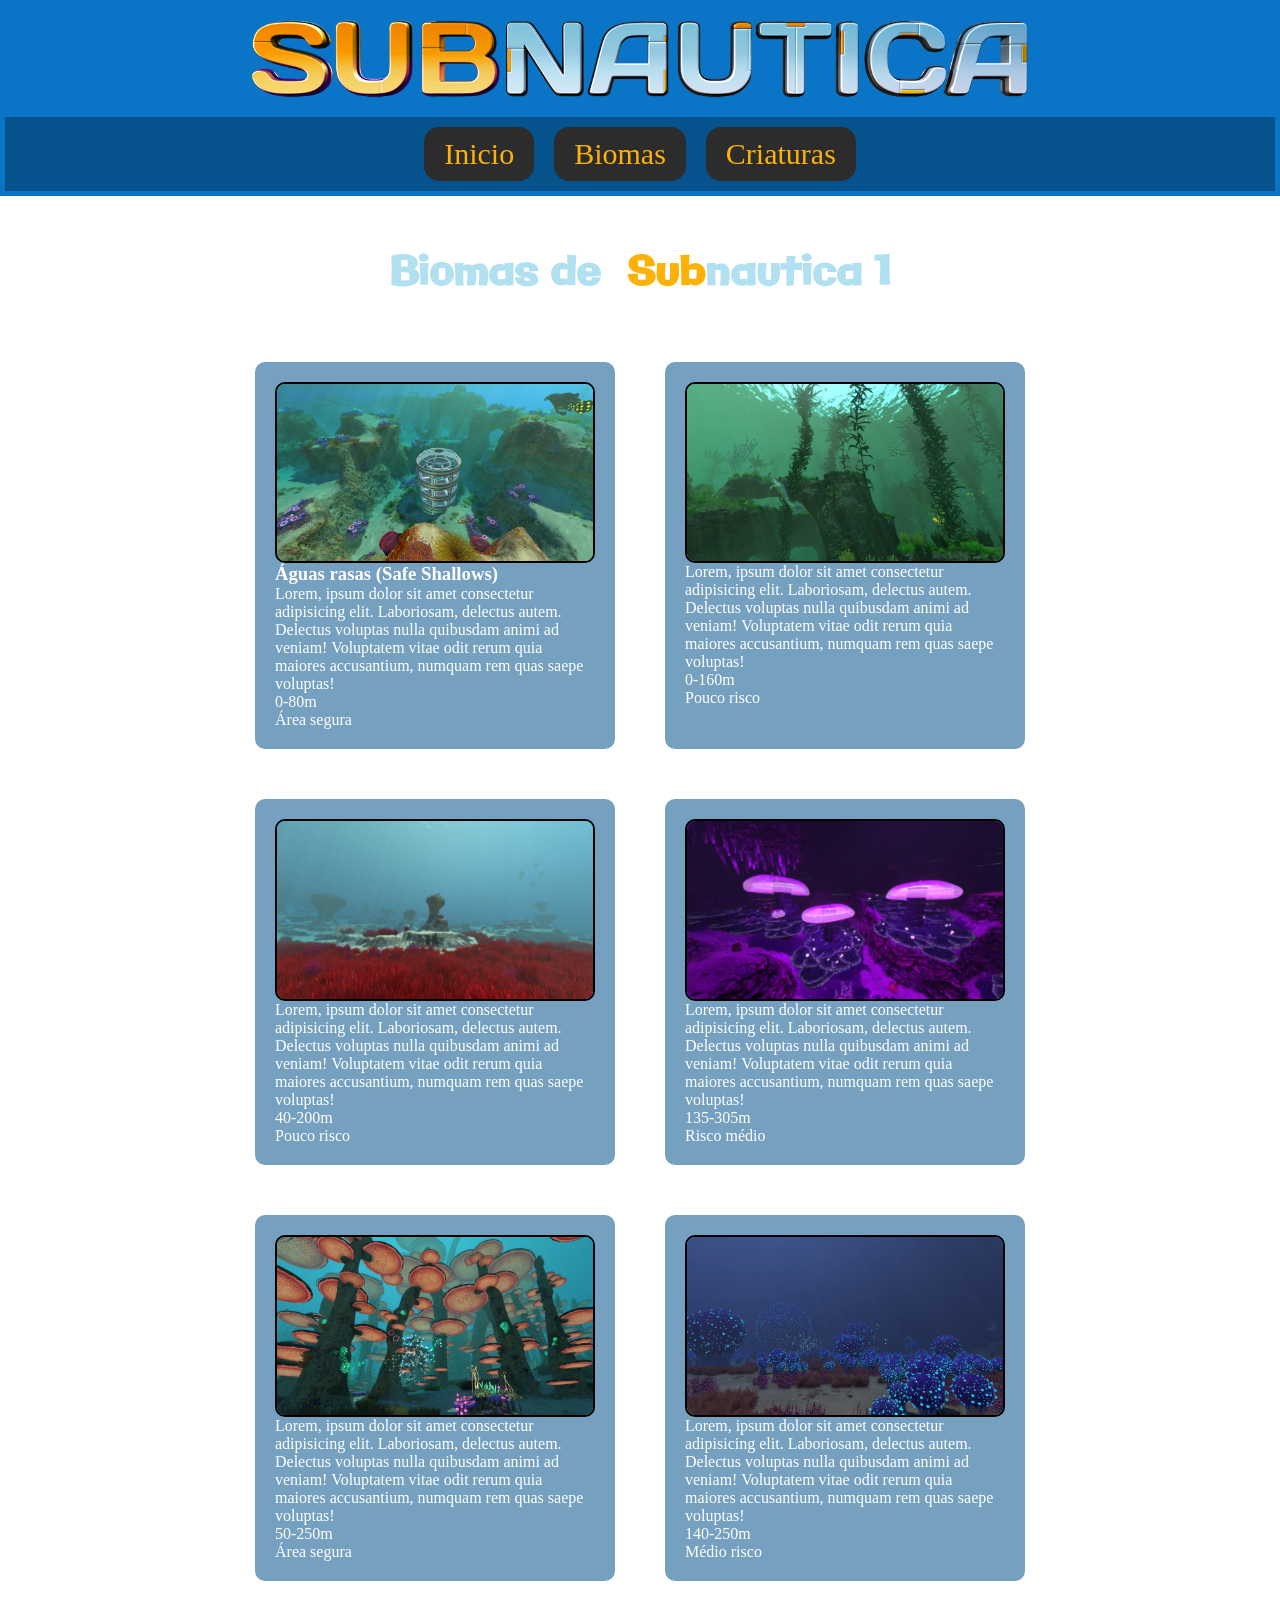
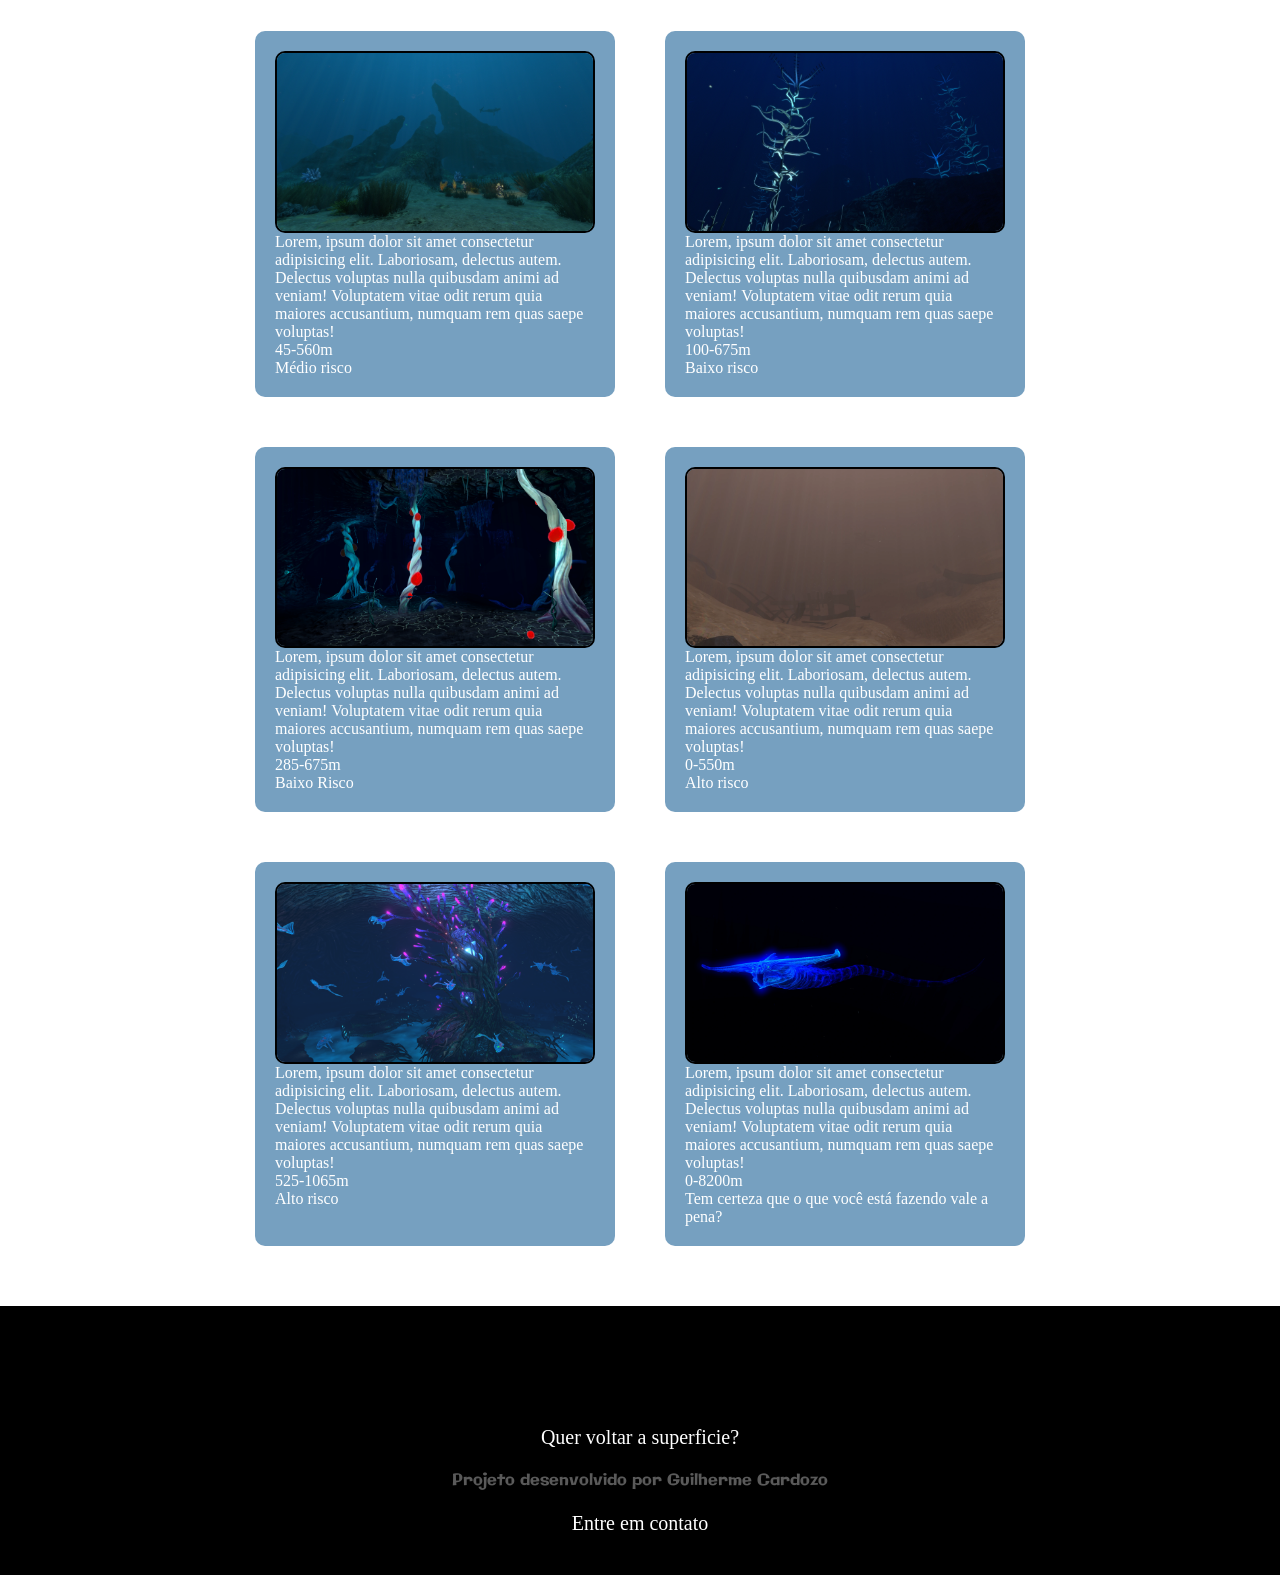
==== biomas.html @ dc1a4489 "Projeto subnautica versão 2" ====
<!DOCTYPE html>
<html lang="pt-br">

<head>
    <meta charset="UTF-8">
    <meta name="viewport" content="width=device-width, initial-scale=1.0">
    <link rel="shortcut icon" href="./imagens/favicon.png" type="image/x-icon">
    <title>Biomas - Subnautica</title>
    <link rel="stylesheet" href="./biomas.css">
</head>

<body>
    <header id="header-biomas"> <!--Cabeçalho do Site-->
            
        <img src="./imagens/Subnautica_logo.png" alt="subnautica" width="800px">

        <nav> <!--Menu de Navegação-->
            <a href="./index.html">Inicio</a>
            <a href="./biomas.html">Biomas</a>
            <a href="./criaturas.html">Criaturas</a>
        </nav>

    </header>
    <main>
        <section id="biomas-subnautica"> <!--Seção de Biomas do Primeiro Jogo-->

            <h2>Biomas de <span class="sub">Sub</span>nautica 1</h2><!--Título da seção de biomas de subnautica 1-->
            <div class="container-biomas-subnautica">
                <article class="card"> <!--Artigo sobre as Safe Shallows-->
                    <img src="./imagens/biome-Safe-Shallows.jpg" alt="biome-Safe-Shallows">
                    <h3>Águas rasas (Safe Shallows)</h3>
                    <p>Lorem, ipsum dolor sit amet consectetur adipisicing elit. Laboriosam, delectus autem. Delectus
                        voluptas nulla quibusdam animi ad veniam! Voluptatem vitae odit rerum quia maiores accusantium,
                        numquam rem quas saepe voluptas!</p>
                        <span>0-80m</span>
                        <span>Área segura</span>
                </article>

                <article class="card">
                    <img src="./imagens/biome-Kelp-Forest.webp" alt="biome-Kelp-Forest">
                    <h3></h3>
                    <p>Lorem, ipsum dolor sit amet consectetur adipisicing elit. Laboriosam, delectus autem. Delectus
                        voluptas nulla quibusdam animi ad veniam! Voluptatem vitae odit rerum quia maiores accusantium,
                        numquam rem quas saepe voluptas!</p>
                        <span>0-160m</span>
                        <span>Pouco risco</span>
                </article>

                <article class="card">
                    <img src="./imagens/biome-Grassy_Plateaus.webp" alt="biome-Grassy_Plateaus">
                    <h3></h3>
                    <p>Lorem, ipsum dolor sit amet consectetur adipisicing elit. Laboriosam, delectus autem. Delectus
                        voluptas nulla quibusdam animi ad veniam! Voluptatem vitae odit rerum quia maiores accusantium,
                        numquam rem quas saepe voluptas!</p>
                        <span>40-200m</span>
                        <span>Pouco risco</span>
                </article>

                <article class="card">
                    <img src="./imagens/biome-Jellyshroom-Cave.webp" alt="biome-Jellyshroom-Cave">
                    <h3></h3>
                    <p>Lorem, ipsum dolor sit amet consectetur adipisicing elit. Laboriosam, delectus autem. Delectus
                        voluptas nulla quibusdam animi ad veniam! Voluptatem vitae odit rerum quia maiores accusantium,
                        numquam rem quas saepe voluptas!</p>
                        <span>135-305m</span>
                        <span>Risco médio</span>
                </article>

                <article class="card">
                    <img src="./imagens/biome-Mushroom-forest.webp" alt="biome-Mushroom-forest">
                    <h3></h3>
                    <p>Lorem, ipsum dolor sit amet consectetur adipisicing elit. Laboriosam, delectus autem. Delectus
                        voluptas nulla quibusdam animi ad veniam! Voluptatem vitae odit rerum quia maiores accusantium,
                        numquam rem quas saepe voluptas!</p>
                        <span>50-250m</span>
                        <span>Área segura</span>
                </article>

                <article class="card">
                    <img src="./imagens/biome-Bulb-Zone.webp" alt="biome-Bulb-Zone">
                    <h3></h3>
                    <p>Lorem, ipsum dolor sit amet consectetur adipisicing elit. Laboriosam, delectus autem. Delectus
                        voluptas nulla quibusdam animi ad veniam! Voluptatem vitae odit rerum quia maiores accusantium,
                        numquam rem quas saepe voluptas!</p>
                        <span>140-250m</span>
                        <span>Médio risco</span>
                </article>

                <article class="card">
                    <img src="./imagens/biome-Crag-Field.webp" alt="biome-Crag-Field">
                    <h3></h3>
                    <p>Lorem, ipsum dolor sit amet consectetur adipisicing elit. Laboriosam, delectus autem. Delectus
                        voluptas nulla quibusdam animi ad veniam! Voluptatem vitae odit rerum quia maiores accusantium,
                        numquam rem quas saepe voluptas!</p>
                        <span>45-560m</span>
                        <span>Médio risco</span>
                </article>

                <article class="card">
                    <img src="./imagens/biome-Blood-Kelp-Zone.webp" alt="biome-Blood-Kelp-Zone">
                    <h3></h3>
                    <p>Lorem, ipsum dolor sit amet consectetur adipisicing elit. Laboriosam, delectus autem. Delectus
                        voluptas nulla quibusdam animi ad veniam! Voluptatem vitae odit rerum quia maiores accusantium,
                        numquam rem quas saepe voluptas!</p>
                        <span>100-675m</span>
                        <span>Baixo risco</span>
                </article>

                <article class="card">
                    <img src="./imagens/biome-BloodKelp-Caves.webp" alt="biome-BloodKelp-Caves">
                    <h3></h3>
                    <p>Lorem, ipsum dolor sit amet consectetur adipisicing elit. Laboriosam, delectus autem. Delectus
                        voluptas nulla quibusdam animi ad veniam! Voluptatem vitae odit rerum quia maiores accusantium,
                        numquam rem quas saepe voluptas!</p>
                        <span>285-675m</span>
                        <span>Baixo Risco</span>
                </article>

                <article class="card">
                    <img src="./imagens/biome-Crash-Zone.webp" alt="biome-Crash-Zone">
                    <h3></h3>
                    <p>Lorem, ipsum dolor sit amet consectetur adipisicing elit. Laboriosam, delectus autem. Delectus
                        voluptas nulla quibusdam animi ad veniam! Voluptatem vitae odit rerum quia maiores accusantium,
                        numquam rem quas saepe voluptas!</p>
                        <span>0-550m</span>
                        <span>Alto risco</span>
                </article>

                <article class="card">
                    <img src="./imagens/biome-Lost-river.png" alt="biome-Lost-river">
                    <h3></h3>
                    <p>Lorem, ipsum dolor sit amet consectetur adipisicing elit. Laboriosam, delectus autem. Delectus
                        voluptas nulla quibusdam animi ad veniam! Voluptatem vitae odit rerum quia maiores accusantium,
                        numquam rem quas saepe voluptas!</p>
                        <span>525-1065m</span>
                        <span>Alto risco</span>
                </article>

                <article class="card">
                    <img src="./imagens/biome-dead-zone.webp" alt="biome-dead-zone">
                    <h3></h3>
                    <p>Lorem, ipsum dolor sit amet consectetur adipisicing elit. Laboriosam, delectus autem. Delectus
                        voluptas nulla quibusdam animi ad veniam! Voluptatem vitae odit rerum quia maiores accusantium,
                        numquam rem quas saepe voluptas!</p>
                        <span>0-8200m</span>
                        <span>Tem certeza que o que você está fazendo vale a pena?</span>
                </article>
            </div>
        </section>
    </main>

    <footer>
        <a href="#header-biomas">Quer voltar a superficie?</a>
        <p>Projeto desenvolvido por Guilherme Cardozo</p>
        <a href="https://guikardz0.github.io/Portifolio/" target="_blank">Entre em contato</a>
    </footer>
</body>

</html>
---- biomas.css ----
@import url('https://fonts.cdnfonts.com/css/mobitale-original');
@import url('https://fonts.googleapis.com/css2?family=Galindo&display=swap');

*{
    box-sizing: border-box;
    scroll-behavior: smooth;
    margin: 0%;
    padding: 0%;
}


body{
    display: flex;
    flex-direction: column;
    align-items: center;
}

.sub{ /*Configurações para a parte amarela dos títulos ">sub<nautica"*/
    color: rgb(253, 178, 9);
    padding-left: 15px;
}


/*Configurações do cabeçalho da página*/




header{ /* Configurações das características de todo conteúdo do header */
    background-color: rgb(10, 117, 199);
    padding: 5px;
    width: 100%;
    text-align: center;
}   


nav a{ /* Configurações das características de todo conteúdo dos links do nav */
    color: rgb(253, 178, 9); /*Cor do texto*/
    text-decoration: none; /*Remove a linha inferior do link*/
    font-size: 30px; /*Muda o tamanho da fonte dos links do nav*/
    display: inline-block; /*Muda o formato*/
    background-color: rgb(44, 44, 44); /*Muda a cor de fundo as âncoras*/
    margin: 10px; /*Adiciona margem externa entre as âncoras*/
    padding: 10px 20px;/*Adiciona margem interna para as âncoras do nav*/
    border-radius: 15px;/*Arredonda as arestas das caixas das âncoras*/
}

nav a:hover{ /*Configurações de animação para quando o mouse está sobre os link do menu de navegação*/
    background-color: rgb(73, 111, 236);
    transform:translateY(-5px);
    transition: 0.5s;
}

nav{ /*Configurações do menu de navegação do site*/
    background-color: rgb(6, 82, 141);
    display: flex;
    justify-content: center;
}




/*Configurações da seção de biomas do primeiro jogo*/




#biomas-subnautica{ /*Configurações da caixa que engloba todos os biomas do primeiro jogo*/
    background-image: linear-gradient(rgba(0, 5, 46, 0.5)), url(./imagens/subnautica-map.jpg);
    background-size: cover;
    background-repeat:no-repeat ;
    background-position: center;
    color: white;
}

#biomas-subnautica h2{ /*Configurações do título da seção de biomas de subnautica 1*/
    font-size: 40px;
    font-family: "Galindo", sans-serif;
    color: rgb(177, 224, 241);
    text-align: center;
    padding-top: 50px;
}

.container-biomas-subnautica{
    display: flex;
    flex-wrap: wrap;
    gap: 30px;
    justify-content: center;
    align-items: stretch;
    padding: 50px;
}

.card{ /*Configurações das caixas que são os cards*/
    width: 360px;
    padding: 20px;
    margin: 10px;
    border-radius: 10px;
    background-color: rgba(6, 83, 141, 0.548);
    display: flex;
    flex-direction: column;
}

.card img{ /*Configurações das imagens dos cards de biomas*/
    width: 100%;
    border-radius: 10px;
    border: solid black 2px;
}

.card:hover{
    background-color: rgb(0, 7, 27);
    transform: translateY(-10px);
    width: 410px;
    transition: 1s;
}






















/*CSS para o footer*/




footer{ /*Configurações da caixa que engloba todo o footer*/
    background-color: black;
    padding: 100px 0px 20px 0px;
    display: flex;
    justify-content: center;
    align-items: center;
    flex-direction: column;
    width: 100%;
}

footer p{ /*Configurações do parágrafo do footer*/
    font-family: "Galindo", sans-serif;
    color: rgb(90, 90, 90);
}

footer a{ /*Configurações do link no footer*/
    color: white;
    text-decoration: none;
    font-size: 20px;
    padding: 20px;
}
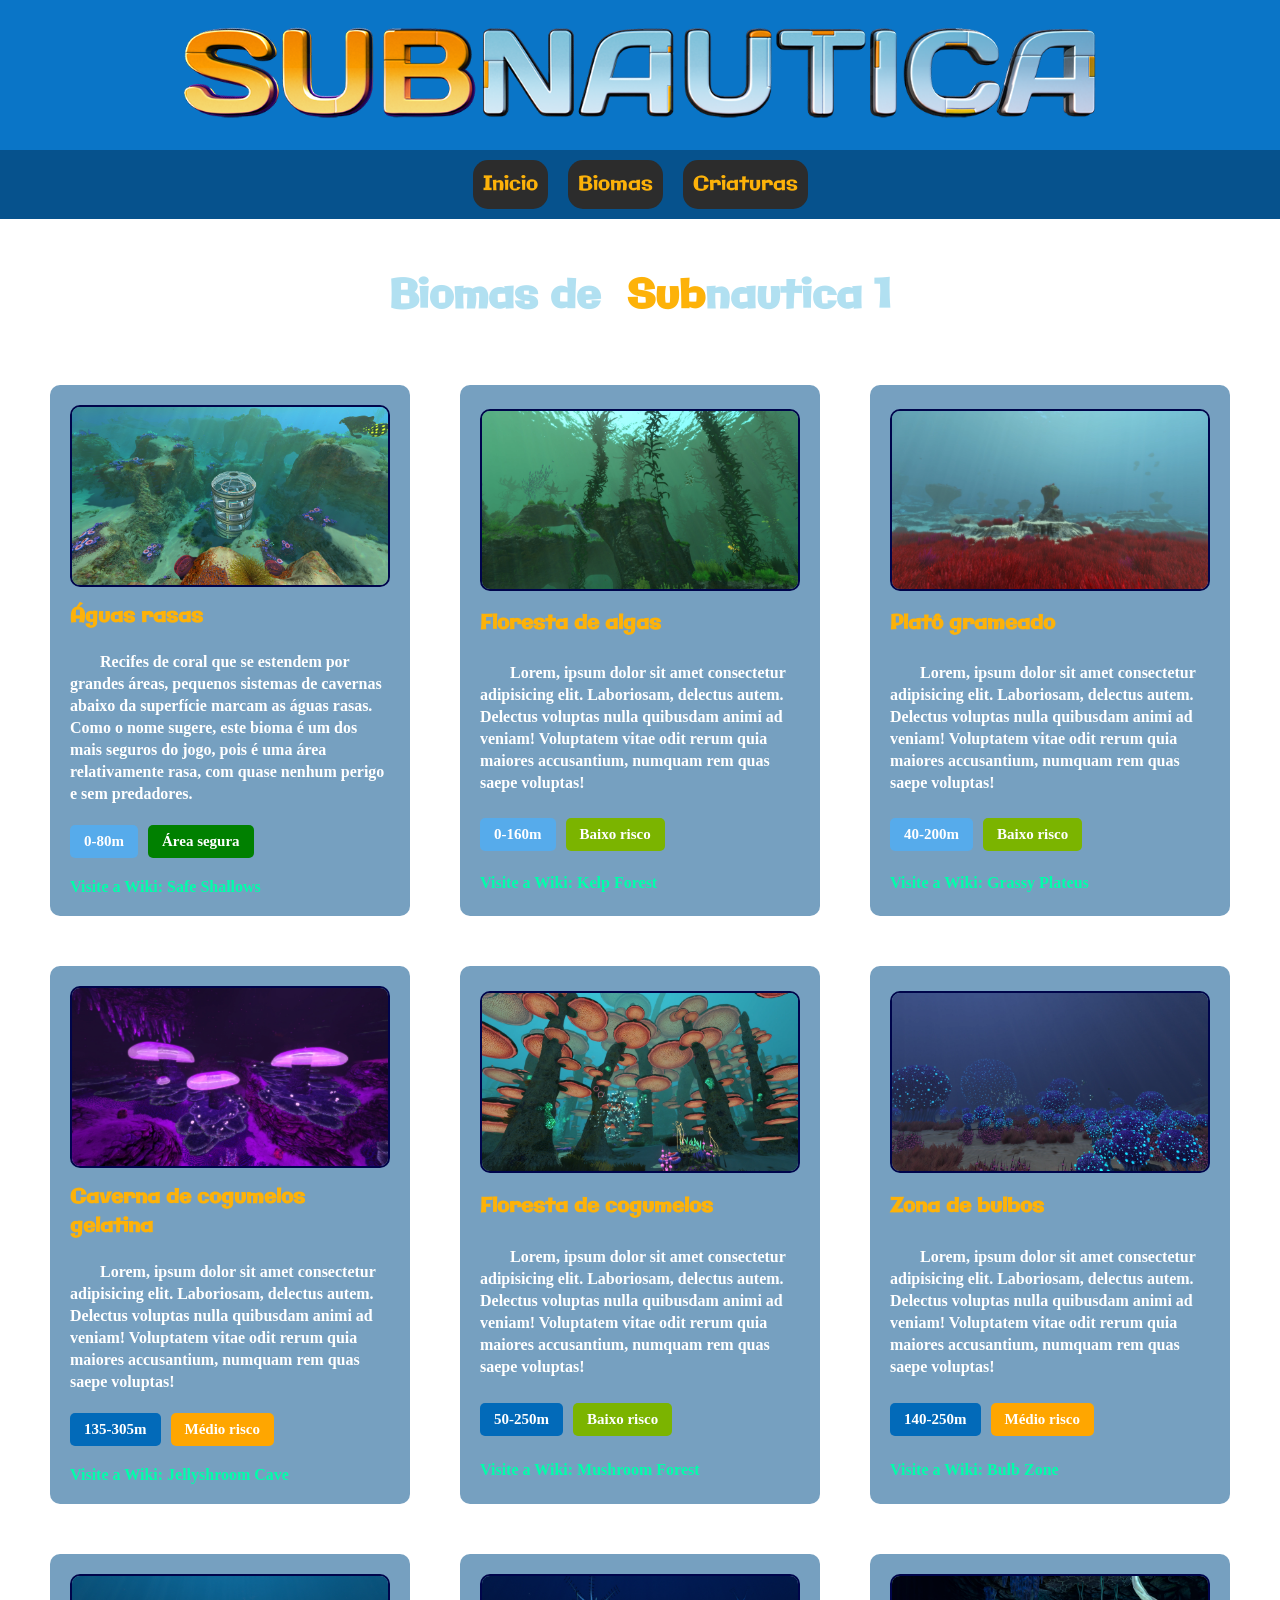
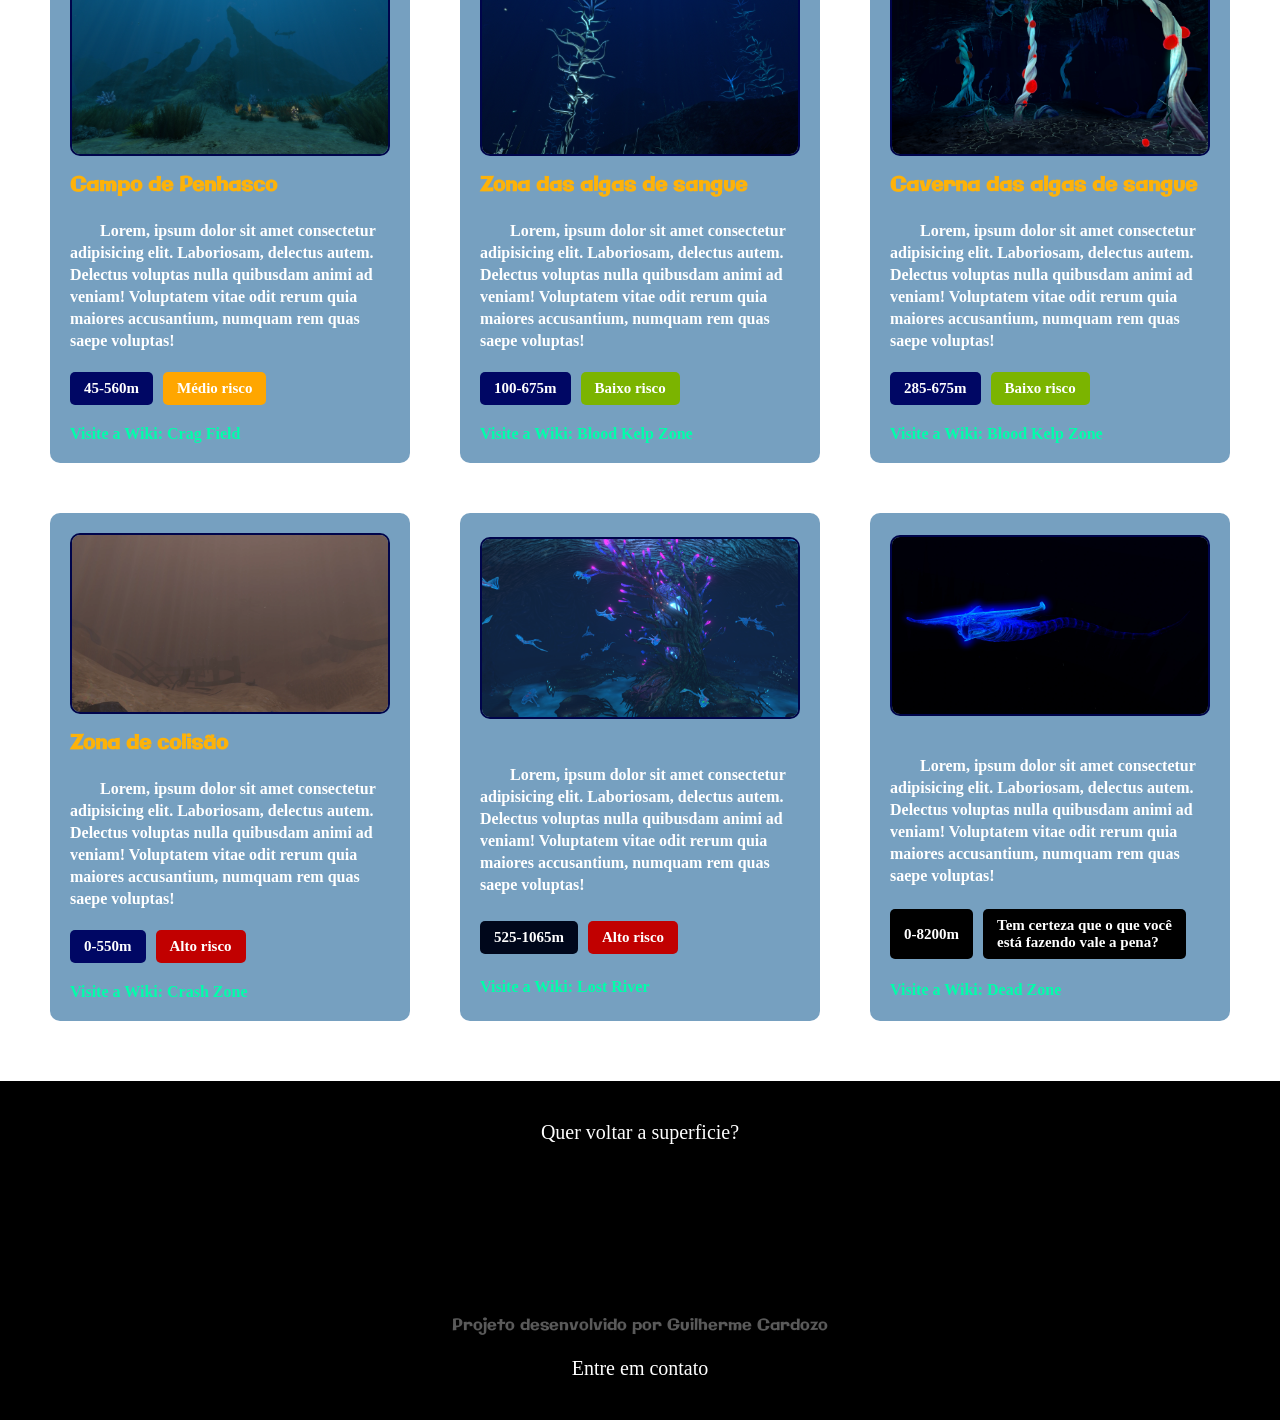
==== commit c412abae: "Projeto Subnautica Versão 3" ====
--- a/biomas.html
+++ b/biomas.html
@@ -11,7 +11,7 @@
 
 <body>
     <header id="header-biomas"> <!--Cabeçalho do Site-->
-            
+
         <img src="./imagens/Subnautica_logo.png" alt="subnautica" width="800px">
 
         <nav> <!--Menu de Navegação-->
@@ -25,125 +25,163 @@
         <section id="biomas-subnautica"> <!--Seção de Biomas do Primeiro Jogo-->
 
             <h2>Biomas de <span class="sub">Sub</span>nautica 1</h2><!--Título da seção de biomas de subnautica 1-->
+           
             <div class="container-biomas-subnautica">
+
                 <article class="card"> <!--Artigo sobre as Safe Shallows-->
                     <img src="./imagens/biome-Safe-Shallows.jpg" alt="biome-Safe-Shallows">
-                    <h3>Águas rasas (Safe Shallows)</h3>
-                    <p>Lorem, ipsum dolor sit amet consectetur adipisicing elit. Laboriosam, delectus autem. Delectus
+                    <h3>Águas rasas</h3>
+                    <p style="text-indent: 30px;">Recifes de coral que se estendem por grandes áreas, pequenos sistemas de cavernas abaixo da
+                        superfície marcam as águas rasas. Como o nome sugere, este bioma é um dos mais seguros do jogo,
+                        pois é uma área relativamente rasa, com quase nenhum perigo e sem predadores.</p>
+                    <div class="tags">
+                        <span class="tag raso">0-80m</span>
+                        <span class="tag seguro">Área segura</span>
+                    </div>
+                    <a href="https://subnautica.fandom.com/wiki/Safe_Shallows" class="wiki" target="_blank">Visite a Wiki: Safe Shallows</a>
+                </article>
+
+                <article class="card"><!--Artigo sobre a Kelp Forest-->
+                    <img src="./imagens/biome-Kelp-Forest.webp" alt="biome-Kelp-Forest">
+                    <h3>Floresta de algas</h3>
+                    <p style="text-indent: 30px;">Lorem, ipsum dolor sit amet consectetur adipisicing elit. Laboriosam, delectus autem. Delectus
                         voluptas nulla quibusdam animi ad veniam! Voluptatem vitae odit rerum quia maiores accusantium,
                         numquam rem quas saepe voluptas!</p>
-                        <span>0-80m</span>
-                        <span>Área segura</span>
-                </article>
-
-                <article class="card">
-                    <img src="./imagens/biome-Kelp-Forest.webp" alt="biome-Kelp-Forest">
-                    <h3></h3>
-                    <p>Lorem, ipsum dolor sit amet consectetur adipisicing elit. Laboriosam, delectus autem. Delectus
-                        voluptas nulla quibusdam animi ad veniam! Voluptatem vitae odit rerum quia maiores accusantium,
-                        numquam rem quas saepe voluptas!</p>
-                        <span>0-160m</span>
-                        <span>Pouco risco</span>
+                    <div class="tags">
+                        <span class="tag raso">0-160m</span>
+                        <span class="tag baixo">Baixo risco</span>
+                    </div>
+                    <a href="https://subnautica.fandom.com/wiki/Kelp_Forest" class="wiki" target="_blank">Visite a Wiki: Kelp Forest</a>
                 </article>
 
                 <article class="card">
                     <img src="./imagens/biome-Grassy_Plateaus.webp" alt="biome-Grassy_Plateaus">
-                    <h3></h3>
-                    <p>Lorem, ipsum dolor sit amet consectetur adipisicing elit. Laboriosam, delectus autem. Delectus
+                    <h3>Platô grameado</h3>
+                    <p style="text-indent: 30px;">Lorem, ipsum dolor sit amet consectetur adipisicing elit. Laboriosam, delectus autem. Delectus
                         voluptas nulla quibusdam animi ad veniam! Voluptatem vitae odit rerum quia maiores accusantium,
                         numquam rem quas saepe voluptas!</p>
-                        <span>40-200m</span>
-                        <span>Pouco risco</span>
+                    <div class="tags">
+                        <span class="tag raso">40-200m</span>
+                        <span class="tag baixo">Baixo risco</span>
+                    </div>
+                    <a href="https://subnautica.fandom.com/wiki/Grassy_Plateaus" class="wiki" target="_blank">Visite a Wiki: Grassy Plateus</a>
                 </article>
 
                 <article class="card">
                     <img src="./imagens/biome-Jellyshroom-Cave.webp" alt="biome-Jellyshroom-Cave">
-                    <h3></h3>
-                    <p>Lorem, ipsum dolor sit amet consectetur adipisicing elit. Laboriosam, delectus autem. Delectus
+                    <h3>Caverna de cogumelos gelatina</h3>
+                    <p style="text-indent: 30px;">Lorem, ipsum dolor sit amet consectetur adipisicing elit. Laboriosam, delectus autem. Delectus
                         voluptas nulla quibusdam animi ad veniam! Voluptatem vitae odit rerum quia maiores accusantium,
                         numquam rem quas saepe voluptas!</p>
-                        <span>135-305m</span>
-                        <span>Risco médio</span>
+                    <div class="tags">
+                        <span class="tag fundo">135-305m</span>
+                        <span class="tag medio">Médio risco</span>
+                    </div>
+                    <a href="https://subnautica.fandom.com/wiki/Jellyshroom_Cave" class="wiki" target="_blank">Visite a Wiki: Jellyshroom Cave</a>
                 </article>
 
                 <article class="card">
                     <img src="./imagens/biome-Mushroom-forest.webp" alt="biome-Mushroom-forest">
-                    <h3></h3>
-                    <p>Lorem, ipsum dolor sit amet consectetur adipisicing elit. Laboriosam, delectus autem. Delectus
+                    <h3>Floresta de cogumelos</h3>
+                    <p style="text-indent: 30px;">Lorem, ipsum dolor sit amet consectetur adipisicing elit. Laboriosam, delectus autem. Delectus
                         voluptas nulla quibusdam animi ad veniam! Voluptatem vitae odit rerum quia maiores accusantium,
                         numquam rem quas saepe voluptas!</p>
-                        <span>50-250m</span>
-                        <span>Área segura</span>
+                    <div class="tags">
+                        <span class="tag fundo">50-250m</span>
+                        <span class="tag baixo">Baixo risco</span>
+                    </div>
+                    <a href="https://subnautica.fandom.com/wiki/Mushroom_Forest" class="wiki" target="_blank">Visite a Wiki: Mushroom Forest</a>
                 </article>
 
                 <article class="card">
                     <img src="./imagens/biome-Bulb-Zone.webp" alt="biome-Bulb-Zone">
-                    <h3></h3>
-                    <p>Lorem, ipsum dolor sit amet consectetur adipisicing elit. Laboriosam, delectus autem. Delectus
+                    <h3>Zona de bulbos</h3>
+                    <p style="text-indent: 30px;">Lorem, ipsum dolor sit amet consectetur adipisicing elit. Laboriosam, delectus autem. Delectus
                         voluptas nulla quibusdam animi ad veniam! Voluptatem vitae odit rerum quia maiores accusantium,
                         numquam rem quas saepe voluptas!</p>
-                        <span>140-250m</span>
-                        <span>Médio risco</span>
+                    <div class="tags">
+                        <span class="tag fundo">140-250m</span>
+                        <span class="tag medio">Médio risco</span>
+                    </div>
+                    <a href="https://subnautica.fandom.com/wiki/Bulb_Zone" class="wiki" target="_blank">Visite a Wiki: Bulb Zone</a>
                 </article>
 
                 <article class="card">
                     <img src="./imagens/biome-Crag-Field.webp" alt="biome-Crag-Field">
-                    <h3></h3>
-                    <p>Lorem, ipsum dolor sit amet consectetur adipisicing elit. Laboriosam, delectus autem. Delectus
+                    <h3>Campo de Penhasco</h3>
+                    <p style="text-indent: 30px;">Lorem, ipsum dolor sit amet consectetur adipisicing elit. Laboriosam, delectus autem. Delectus
                         voluptas nulla quibusdam animi ad veniam! Voluptatem vitae odit rerum quia maiores accusantium,
                         numquam rem quas saepe voluptas!</p>
-                        <span>45-560m</span>
-                        <span>Médio risco</span>
+                    <div class="tags">
+                        <span class="tag profundo">45-560m</span>
+                        <span class="tag medio">Médio risco</span>
+                    </div>
+                    <a href="https://subnautica.fandom.com/wiki/Crag_Field" class="wiki" target="_blank">Visite a Wiki: Crag Field</a>
                 </article>
 
                 <article class="card">
                     <img src="./imagens/biome-Blood-Kelp-Zone.webp" alt="biome-Blood-Kelp-Zone">
-                    <h3></h3>
-                    <p>Lorem, ipsum dolor sit amet consectetur adipisicing elit. Laboriosam, delectus autem. Delectus
+                    <h3>Zona das algas de sangue</h3>
+                    <p style="text-indent: 30px;">Lorem, ipsum dolor sit amet consectetur adipisicing elit. Laboriosam, delectus autem. Delectus
                         voluptas nulla quibusdam animi ad veniam! Voluptatem vitae odit rerum quia maiores accusantium,
                         numquam rem quas saepe voluptas!</p>
-                        <span>100-675m</span>
-                        <span>Baixo risco</span>
+                    <div class="tags">
+                        <span class="tag profundo">100-675m</span>
+                        <span class="tag baixo">Baixo risco</span>
+                    </div>
+                    <a href="https://subnautica.fandom.com/wiki/Blood_Kelp_Zone" class="wiki" target="_blank">Visite a Wiki: Blood Kelp Zone</a>
                 </article>
 
                 <article class="card">
                     <img src="./imagens/biome-BloodKelp-Caves.webp" alt="biome-BloodKelp-Caves">
-                    <h3></h3>
-                    <p>Lorem, ipsum dolor sit amet consectetur adipisicing elit. Laboriosam, delectus autem. Delectus
+                    <h3>Caverna das algas de sangue</h3>
+                    <p style="text-indent: 30px;">Lorem, ipsum dolor sit amet consectetur adipisicing elit. Laboriosam, delectus autem. Delectus
                         voluptas nulla quibusdam animi ad veniam! Voluptatem vitae odit rerum quia maiores accusantium,
                         numquam rem quas saepe voluptas!</p>
-                        <span>285-675m</span>
-                        <span>Baixo Risco</span>
+                    <div class="tags">
+                        <span class="tag profundo">285-675m</span>
+                        <span class="tag baixo">Baixo risco</span>
+                    </div>
+                    <a href="https://subnautica.fandom.com/wiki/Blood_Kelp_Caves" class="wiki" target="_blank">Visite a Wiki: Blood Kelp Zone</a>
                 </article>
 
                 <article class="card">
                     <img src="./imagens/biome-Crash-Zone.webp" alt="biome-Crash-Zone">
-                    <h3></h3>
-                    <p>Lorem, ipsum dolor sit amet consectetur adipisicing elit. Laboriosam, delectus autem. Delectus
+                    <h3>Zona de colisão</h3>
+                    <p style="text-indent: 30px;">Lorem, ipsum dolor sit amet consectetur adipisicing elit. Laboriosam, delectus autem. Delectus
                         voluptas nulla quibusdam animi ad veniam! Voluptatem vitae odit rerum quia maiores accusantium,
                         numquam rem quas saepe voluptas!</p>
-                        <span>0-550m</span>
-                        <span>Alto risco</span>
+                    <div class="tags">
+                        <span class="tag profundo">0-550m</span>
+                        <span class="tag alto">Alto risco</span>
+                    </div>
+                    <a href="https://subnautica.fandom.com/wiki/Crash_Zone" class="wiki" target="_blank">Visite a Wiki: Crash Zone</a>
                 </article>
 
                 <article class="card">
                     <img src="./imagens/biome-Lost-river.png" alt="biome-Lost-river">
                     <h3></h3>
-                    <p>Lorem, ipsum dolor sit amet consectetur adipisicing elit. Laboriosam, delectus autem. Delectus
+                    <p style="text-indent: 30px;">Lorem, ipsum dolor sit amet consectetur adipisicing elit. Laboriosam, delectus autem. Delectus
                         voluptas nulla quibusdam animi ad veniam! Voluptatem vitae odit rerum quia maiores accusantium,
                         numquam rem quas saepe voluptas!</p>
-                        <span>525-1065m</span>
-                        <span>Alto risco</span>
+                    <div class="tags">
+                        <span class="tag profundezas">525-1065m</span>
+                        <span class="tag alto">Alto risco</span>
+                    </div>
+                    <a href="https://subnautica.fandom.com/wiki/Lost_River" class="wiki" target="_blank">Visite a Wiki: Lost River</a>
                 </article>
 
                 <article class="card">
                     <img src="./imagens/biome-dead-zone.webp" alt="biome-dead-zone">
                     <h3></h3>
-                    <p>Lorem, ipsum dolor sit amet consectetur adipisicing elit. Laboriosam, delectus autem. Delectus
+                    <p style="text-indent: 30px;">Lorem, ipsum dolor sit amet consectetur adipisicing elit. Laboriosam, delectus autem. Delectus
                         voluptas nulla quibusdam animi ad veniam! Voluptatem vitae odit rerum quia maiores accusantium,
                         numquam rem quas saepe voluptas!</p>
-                        <span>0-8200m</span>
-                        <span>Tem certeza que o que você está fazendo vale a pena?</span>
+                    <div class="tags">
+                        <span class="tag dead">0-8200m</span>
+                        <span class="tag dead">Tem certeza que o que você<br> está fazendo vale a pena?</span>
+                    </div>
+                    <a href="" class="wiki">Visite a Wiki: Dead Zone</a>
                 </article>
             </div>
         </section>
--- a/biomas.css
+++ b/biomas.css
@@ -13,6 +13,7 @@
     display: flex;
     flex-direction: column;
     align-items: center;
+    cursor: url(./imagens/peeperCursor.png) auto;
 }
 
 .sub{ /*Configurações para a parte amarela dos títulos ">sub<nautica"*/
@@ -21,28 +22,37 @@
 }
 
 
+
+
+
 /*Configurações do cabeçalho da página*/
+
 
 
 
 
 header{ /* Configurações das características de todo conteúdo do header */
     background-color: rgb(10, 117, 199);
-    padding: 5px;
     width: 100%;
     text-align: center;
 }   
 
+header img{ /*Configurações da imagem do cabeçalho*/
+    width: 75%;
+    padding: 10px;
+}
 
 nav a{ /* Configurações das características de todo conteúdo dos links do nav */
-    color: rgb(253, 178, 9); /*Cor do texto*/
-    text-decoration: none; /*Remove a linha inferior do link*/
-    font-size: 30px; /*Muda o tamanho da fonte dos links do nav*/
-    display: inline-block; /*Muda o formato*/
-    background-color: rgb(44, 44, 44); /*Muda a cor de fundo as âncoras*/
-    margin: 10px; /*Adiciona margem externa entre as âncoras*/
-    padding: 10px 20px;/*Adiciona margem interna para as âncoras do nav*/
-    border-radius: 15px;/*Arredonda as arestas das caixas das âncoras*/
+    color: rgb(253, 178, 9);
+    text-decoration: none;
+    font-size: 20px;
+    display: flexbox;
+    justify-content: center;
+    font-family: "Galindo", sans-serif;
+    background-color: rgb(44, 44, 44); 
+    margin: 10px;
+    padding: 10px;
+    border-radius: 15px;
 }
 
 nav a:hover{ /*Configurações de animação para quando o mouse está sobre os link do menu de navegação*/
@@ -52,9 +62,10 @@
 }
 
 nav{ /*Configurações do menu de navegação do site*/
+    display: flex;
+    justify-content: center;
     background-color: rgb(6, 82, 141);
-    display: flex;
-    justify-content: center;
+    width: 100%;
 }
 
 
@@ -66,9 +77,9 @@
 
 
 #biomas-subnautica{ /*Configurações da caixa que engloba todos os biomas do primeiro jogo*/
-    background-image: linear-gradient(rgba(0, 5, 46, 0.5)), url(./imagens/subnautica-map.jpg);
+    background-image: linear-gradient(rgba(0, 5, 45, 0.5)), url(./imagens/subnautica-map.jpg);
     background-size: cover;
-    background-repeat:no-repeat ;
+    background-repeat:no-repeat;
     background-position: center;
     color: white;
 }
@@ -77,17 +88,17 @@
     font-size: 40px;
     font-family: "Galindo", sans-serif;
     color: rgb(177, 224, 241);
+    padding: 50px;
     text-align: center;
-    padding-top: 50px;
 }
 
 .container-biomas-subnautica{
     display: flex;
     flex-wrap: wrap;
+    padding-bottom: 50px;
     gap: 30px;
     justify-content: center;
     align-items: stretch;
-    padding: 50px;
 }
 
 .card{ /*Configurações das caixas que são os cards*/
@@ -98,19 +109,99 @@
     background-color: rgba(6, 83, 141, 0.548);
     display: flex;
     flex-direction: column;
+    justify-content: space-evenly;
+    transition: 1s;
 }
 
 .card img{ /*Configurações das imagens dos cards de biomas*/
     width: 100%;
     border-radius: 10px;
-    border: solid black 2px;
-}
-
-.card:hover{
+    border: solid rgb(0, 5, 75) 2px;
+    margin-bottom: 15px;
+}
+
+.card h3{ /*Configurações de Título do card*/
+    font-family: "Galindo", sans-serif;
+    color: rgb(253, 178, 9);
+    font-size: 20px;
+    padding-bottom: 20px;
+}
+
+.card p{ /*Configurações da descrição */
+    font-weight: bold;
+    margin-bottom: 20px;
+    font-size: 16px;
+    line-height: 22px;
+}
+
+.tags{ /*Configurações das caixas que englobam as tags dos cards*/
+    display: flex;
+    flex-wrap: wrap;
+    gap: 10px;
+}
+
+.tag{ /*Configurações individuais das tags dos cards*/
+    color: white;
+    font-weight: bold;
+    padding: 8px 14px;
+    border-radius: 5px;
+    font-size: 15px;
+    display: flex;
+    align-items: center;
+}
+
+/*Configurações das cores das tags*/
+
+.raso{
+    background-color: rgb(86, 171, 235);
+}
+
+.fundo{
+    background-color: rgb(2, 106, 185);
+}
+
+.profundo{
+    background-color: rgb(0, 7, 100);
+}
+
+.profundezas{
     background-color: rgb(0, 7, 27);
+}
+
+.dead{
+    background-color: black;
+}
+
+.seguro{
+    background-color: green;
+}
+
+.baixo{
+    background-color: rgb(123, 180, 0);
+}
+
+.medio{
+    background-color: rgb(255, 166, 0);
+}
+
+.alto{
+    background-color: rgb(193, 0, 0);
+}
+
+/*Fim das configurações das cores das tags*/
+
+.card a{
+    color: rgb(0, 255, 170);
+    font-weight: 900;
+    padding-top: 20px;
+    text-decoration: none;
+}
+
+.card:hover{ /*Configurações da animação dos cards para quando o mouse está sobre eles*/
+    background-color: rgba(9, 13, 26, 0.75);
     transform: translateY(-10px);
-    width: 410px;
-    transition: 1s;
+    transition: 1s;
+    box-shadow: 0 0 20px rgb(10, 117, 199);
 }
 
 
@@ -141,17 +232,20 @@
 
 footer{ /*Configurações da caixa que engloba todo o footer*/
     background-color: black;
-    padding: 100px 0px 20px 0px;
+    padding:20px 0px 20px 0px;
     display: flex;
     justify-content: center;
     align-items: center;
     flex-direction: column;
     width: 100%;
+    transition: 1s;
 }
 
 footer p{ /*Configurações do parágrafo do footer*/
     font-family: "Galindo", sans-serif;
     color: rgb(90, 90, 90);
+    padding: 150px 0px 0px 0px;
+    text-align: center;
 }
 
 footer a{ /*Configurações do link no footer*/
@@ -161,5 +255,34 @@
     padding: 20px;
 }
 
-
-
+footer:hover{
+    color: rgb(253, 178, 9);
+    box-shadow: 0 0 20px rgb(2, 106, 185);
+    transition: 1s;
+}
+
+
+
+
+
+
+
+
+
+
+/* RESPONSIVO */
+
+
+
+
+
+@media(max-width:600px){
+    #biomas-subnautica h2{
+        font-size: 40px;
+    }
+
+    .card{
+        width: 100%;
+        margin: 0px 20px;
+    }
+}
